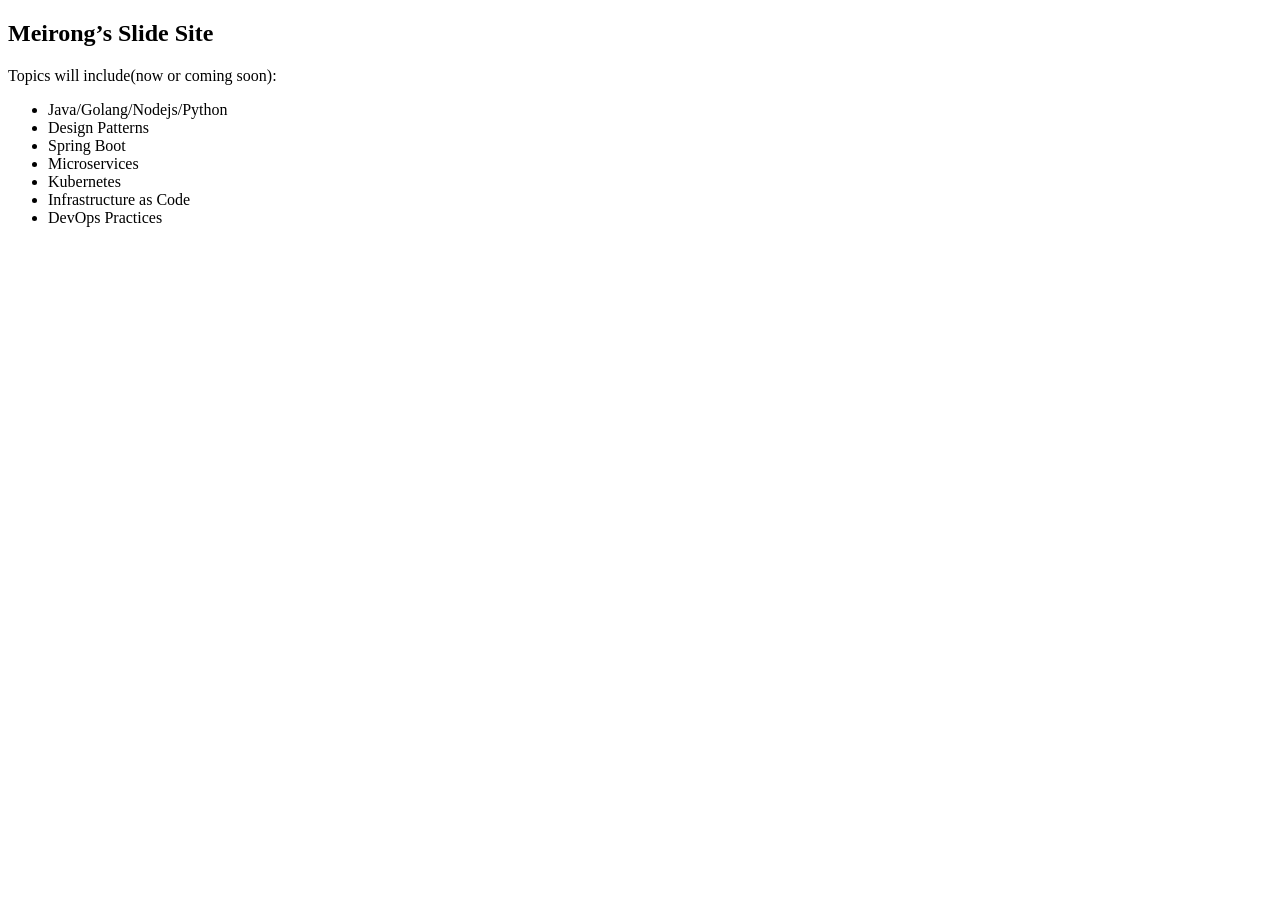
==== index.html @ 14a65030 "deploy: 3a149beeb062c53d55acaccb3f1c1f8829c39c90" ====
<!doctype html><html lang=en><head><meta name=generator content="Hugo 0.152.2"><meta charset=utf-8><title>Meirong's Presentation</title><meta name=apple-mobile-web-app-capable content="yes"><meta name=apple-mobile-web-app-status-bar-style content="black-translucent"><meta name=viewport content="width=device-width,initial-scale=1,maximum-scale=1,user-scalable=no"><link rel=stylesheet href=/slides/reveal-js/dist/reset.css><link rel=stylesheet href=/slides/reveal-js/dist/reveal.css><link rel=stylesheet href=/slides/reveal-js/dist/theme/black.css id=theme><link rel=stylesheet href=/slides/highlight-js/default.min.css></head><body><div class=reveal><div class=slides><section><h2 id=meirongs-slide-site>Meirong&rsquo;s Slide Site</h2><p>Topics will include(now or coming soon):</p><ul><li>Java/Golang/Nodejs/Python</li><li>Design Patterns</li><li>Spring Boot</li><li>Microservices</li><li>Kubernetes</li><li>Infrastructure as Code</li><li>DevOps Practices</li></ul></section></div></div><script type=text/javascript src=/slides/reveal-hugo/object-assign.js></script><script src=/slides/reveal-js/dist/reveal.js></script><script type=text/javascript src=/slides/reveal-js/plugin/markdown/markdown.js></script><script type=text/javascript src=/slides/reveal-js/plugin/highlight/highlight.js></script><script type=text/javascript src=/slides/reveal-js/plugin/zoom/zoom.js></script><script type=text/javascript src=/slides/reveal-js/plugin/notes/notes.js></script><script type=text/javascript>function camelize(e){return e&&Object.keys(e).forEach(function(t){newK=t.replace(/(_\w)/g,function(e){return e[1].toUpperCase()}),newK!=t&&(e[newK]=e[t],delete e[t])}),e}var revealHugoDefaults={center:!0,controls:!0,history:!0,progress:!0,transition:"slide"},revealHugoSiteParams={},revealHugoPageParams={},revealHugoPlugins={plugins:[RevealMarkdown,RevealHighlight,RevealZoom,RevealNotes]},options=Object.assign({},camelize(revealHugoDefaults),camelize(revealHugoSiteParams),camelize(revealHugoPageParams),camelize(revealHugoPlugins));Reveal.initialize(options)</script></body></html>
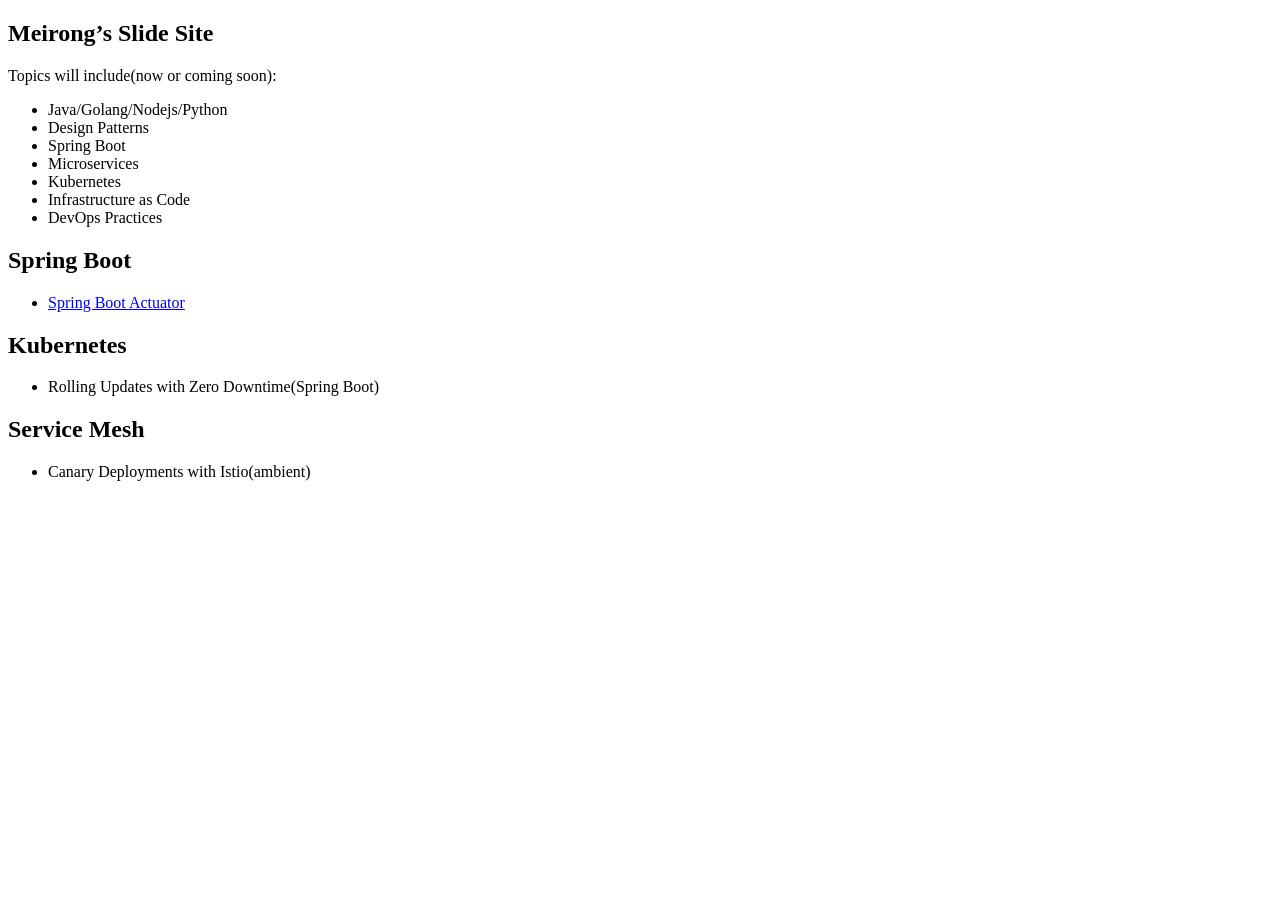
==== commit 355ed1a0: "deploy: c506363d65bd3c39cb523364bb13d4f388f273d8" ====
--- a/index.html
+++ b/index.html
@@ -1 +1 @@
-<!doctype html><html lang=en><head><meta name=generator content="Hugo 0.152.2"><meta charset=utf-8><title>Meirong's Presentation</title><meta name=apple-mobile-web-app-capable content="yes"><meta name=apple-mobile-web-app-status-bar-style content="black-translucent"><meta name=viewport content="width=device-width,initial-scale=1,maximum-scale=1,user-scalable=no"><link rel=stylesheet href=/slides/reveal-js/dist/reset.css><link rel=stylesheet href=/slides/reveal-js/dist/reveal.css><link rel=stylesheet href=/slides/reveal-js/dist/theme/black.css id=theme><link rel=stylesheet href=/slides/highlight-js/default.min.css></head><body><div class=reveal><div class=slides><section><h2 id=meirongs-slide-site>Meirong&rsquo;s Slide Site</h2><p>Topics will include(now or coming soon):</p><ul><li>Java/Golang/Nodejs/Python</li><li>Design Patterns</li><li>Spring Boot</li><li>Microservices</li><li>Kubernetes</li><li>Infrastructure as Code</li><li>DevOps Practices</li></ul></section></div></div><script type=text/javascript src=/slides/reveal-hugo/object-assign.js></script><script src=/slides/reveal-js/dist/reveal.js></script><script type=text/javascript src=/slides/reveal-js/plugin/markdown/markdown.js></script><script type=text/javascript src=/slides/reveal-js/plugin/highlight/highlight.js></script><script type=text/javascript src=/slides/reveal-js/plugin/zoom/zoom.js></script><script type=text/javascript src=/slides/reveal-js/plugin/notes/notes.js></script><script type=text/javascript>function camelize(e){return e&&Object.keys(e).forEach(function(t){newK=t.replace(/(_\w)/g,function(e){return e[1].toUpperCase()}),newK!=t&&(e[newK]=e[t],delete e[t])}),e}var revealHugoDefaults={center:!0,controls:!0,history:!0,progress:!0,transition:"slide"},revealHugoSiteParams={},revealHugoPageParams={},revealHugoPlugins={plugins:[RevealMarkdown,RevealHighlight,RevealZoom,RevealNotes]},options=Object.assign({},camelize(revealHugoDefaults),camelize(revealHugoSiteParams),camelize(revealHugoPageParams),camelize(revealHugoPlugins));Reveal.initialize(options)</script></body></html>+<!doctype html><html lang=en><head><meta name=generator content="Hugo 0.152.2"><meta charset=utf-8><title>Meirong's Presentation</title><meta name=apple-mobile-web-app-capable content="yes"><meta name=apple-mobile-web-app-status-bar-style content="black-translucent"><meta name=viewport content="width=device-width,initial-scale=1,maximum-scale=1,user-scalable=no"><link rel=stylesheet href=/slides/reveal-js/dist/reset.css><link rel=stylesheet href=/slides/reveal-js/dist/reveal.css><link rel=stylesheet href=/slides/reveal-js/dist/theme/black.css id=theme><link rel=stylesheet href=/slides/highlight-js/default.min.css></head><body><div class=reveal><div class=slides><section><h2 id=meirongs-slide-site>Meirong&rsquo;s Slide Site</h2><p>Topics will include(now or coming soon):</p><ul><li>Java/Golang/Nodejs/Python</li><li>Design Patterns</li><li>Spring Boot</li><li>Microservices</li><li>Kubernetes</li><li>Infrastructure as Code</li><li>DevOps Practices</li></ul></section><section><h2 id=spring-boot>Spring Boot</h2><ul><li><a href=/slides/springbootactuator/>Spring Boot Actuator</a></li></ul></section><section><h2 id=kubernetes>Kubernetes</h2><ul><li>Rolling Updates with Zero Downtime(Spring Boot)</li></ul></section><section><h2 id=service-mesh>Service Mesh</h2><ul><li>Canary Deployments with Istio(ambient)</li></ul></section></div></div><script type=text/javascript src=/slides/reveal-hugo/object-assign.js></script><script src=/slides/reveal-js/dist/reveal.js></script><script type=text/javascript src=/slides/reveal-js/plugin/markdown/markdown.js></script><script type=text/javascript src=/slides/reveal-js/plugin/highlight/highlight.js></script><script type=text/javascript src=/slides/reveal-js/plugin/zoom/zoom.js></script><script type=text/javascript src=/slides/reveal-js/plugin/notes/notes.js></script><script type=text/javascript>function camelize(e){return e&&Object.keys(e).forEach(function(t){newK=t.replace(/(_\w)/g,function(e){return e[1].toUpperCase()}),newK!=t&&(e[newK]=e[t],delete e[t])}),e}var revealHugoDefaults={center:!0,controls:!0,history:!0,progress:!0,transition:"slide"},revealHugoSiteParams={},revealHugoPageParams={},revealHugoPlugins={plugins:[RevealMarkdown,RevealHighlight,RevealZoom,RevealNotes]},options=Object.assign({},camelize(revealHugoDefaults),camelize(revealHugoSiteParams),camelize(revealHugoPageParams),camelize(revealHugoPlugins));Reveal.initialize(options)</script></body></html>
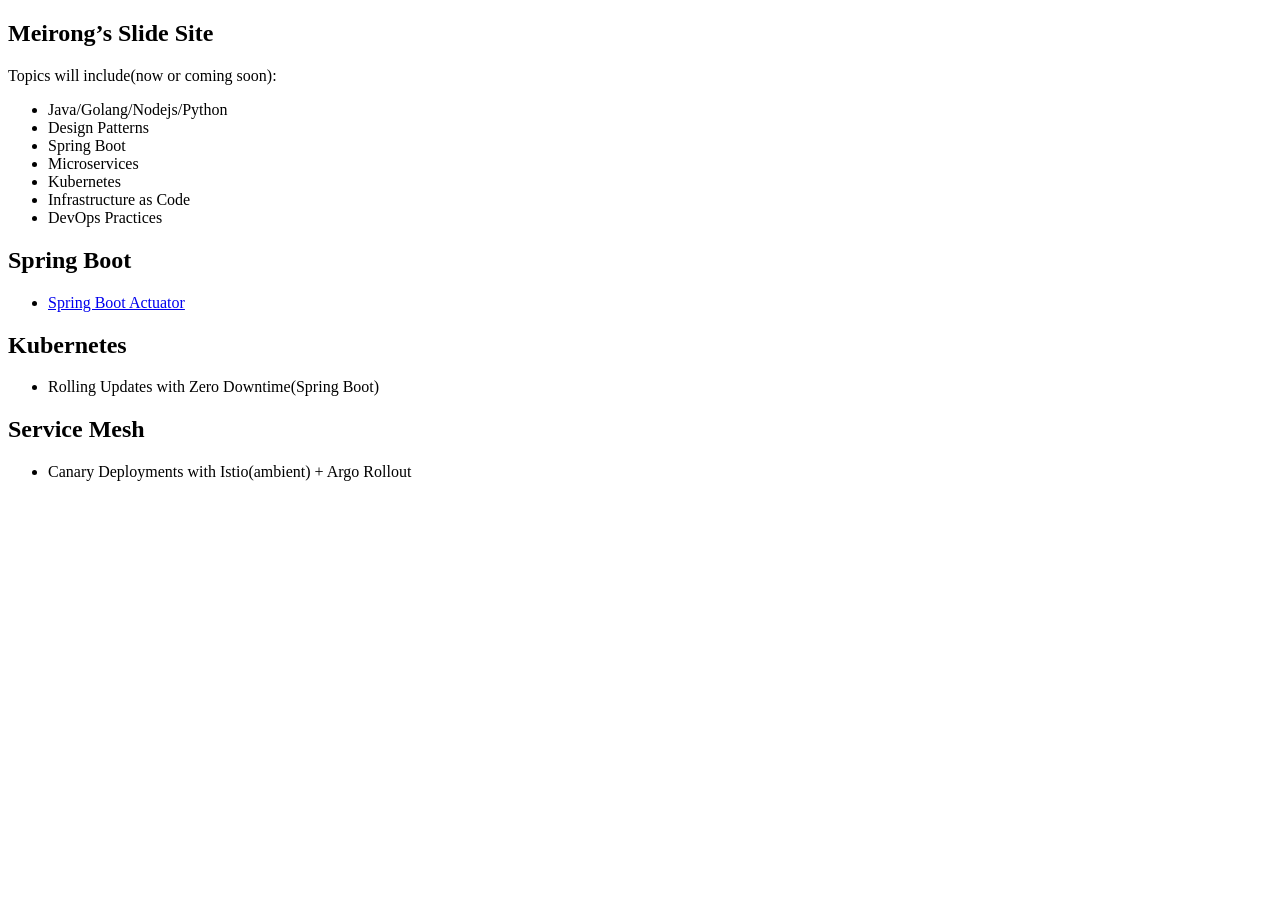
==== commit 1f484695: "deploy: 656b51c77eabe4c276274cfdbbd5e99d9f9706f8" ====
--- a/index.html
+++ b/index.html
@@ -1 +1 @@
-<!doctype html><html lang=en><head><meta name=generator content="Hugo 0.152.2"><meta charset=utf-8><title>Meirong's Presentation</title><meta name=apple-mobile-web-app-capable content="yes"><meta name=apple-mobile-web-app-status-bar-style content="black-translucent"><meta name=viewport content="width=device-width,initial-scale=1,maximum-scale=1,user-scalable=no"><link rel=stylesheet href=/slides/reveal-js/dist/reset.css><link rel=stylesheet href=/slides/reveal-js/dist/reveal.css><link rel=stylesheet href=/slides/reveal-js/dist/theme/black.css id=theme><link rel=stylesheet href=/slides/highlight-js/default.min.css></head><body><div class=reveal><div class=slides><section><h2 id=meirongs-slide-site>Meirong&rsquo;s Slide Site</h2><p>Topics will include(now or coming soon):</p><ul><li>Java/Golang/Nodejs/Python</li><li>Design Patterns</li><li>Spring Boot</li><li>Microservices</li><li>Kubernetes</li><li>Infrastructure as Code</li><li>DevOps Practices</li></ul></section><section><h2 id=spring-boot>Spring Boot</h2><ul><li><a href=/slides/springbootactuator/>Spring Boot Actuator</a></li></ul></section><section><h2 id=kubernetes>Kubernetes</h2><ul><li>Rolling Updates with Zero Downtime(Spring Boot)</li></ul></section><section><h2 id=service-mesh>Service Mesh</h2><ul><li>Canary Deployments with Istio(ambient)</li></ul></section></div></div><script type=text/javascript src=/slides/reveal-hugo/object-assign.js></script><script src=/slides/reveal-js/dist/reveal.js></script><script type=text/javascript src=/slides/reveal-js/plugin/markdown/markdown.js></script><script type=text/javascript src=/slides/reveal-js/plugin/highlight/highlight.js></script><script type=text/javascript src=/slides/reveal-js/plugin/zoom/zoom.js></script><script type=text/javascript src=/slides/reveal-js/plugin/notes/notes.js></script><script type=text/javascript>function camelize(e){return e&&Object.keys(e).forEach(function(t){newK=t.replace(/(_\w)/g,function(e){return e[1].toUpperCase()}),newK!=t&&(e[newK]=e[t],delete e[t])}),e}var revealHugoDefaults={center:!0,controls:!0,history:!0,progress:!0,transition:"slide"},revealHugoSiteParams={},revealHugoPageParams={},revealHugoPlugins={plugins:[RevealMarkdown,RevealHighlight,RevealZoom,RevealNotes]},options=Object.assign({},camelize(revealHugoDefaults),camelize(revealHugoSiteParams),camelize(revealHugoPageParams),camelize(revealHugoPlugins));Reveal.initialize(options)</script></body></html>+<!doctype html><html lang=en><head><meta name=generator content="Hugo 0.152.2"><meta charset=utf-8><title>Meirong's Presentation</title><meta name=apple-mobile-web-app-capable content="yes"><meta name=apple-mobile-web-app-status-bar-style content="black-translucent"><meta name=viewport content="width=device-width,initial-scale=1,maximum-scale=1,user-scalable=no"><link rel=stylesheet href=/slides/reveal-js/dist/reset.css><link rel=stylesheet href=/slides/reveal-js/dist/reveal.css><link rel=stylesheet href=/slides/reveal-js/dist/theme/black.css id=theme><link rel=stylesheet href=/slides/highlight-js/default.min.css></head><body><div class=reveal><div class=slides><section><h2 id=meirongs-slide-site>Meirong&rsquo;s Slide Site</h2><p>Topics will include(now or coming soon):</p><ul><li>Java/Golang/Nodejs/Python</li><li>Design Patterns</li><li>Spring Boot</li><li>Microservices</li><li>Kubernetes</li><li>Infrastructure as Code</li><li>DevOps Practices</li></ul></section><section><h2 id=spring-boot>Spring Boot</h2><ul><li><a href=/slides/springbootactuator/>Spring Boot Actuator</a></li></ul></section><section><h2 id=kubernetes>Kubernetes</h2><ul><li>Rolling Updates with Zero Downtime(Spring Boot)</li></ul></section><section><h2 id=service-mesh>Service Mesh</h2><ul><li>Canary Deployments with Istio(ambient) + Argo Rollout</li></ul></section></div></div><script type=text/javascript src=/slides/reveal-hugo/object-assign.js></script><script src=/slides/reveal-js/dist/reveal.js></script><script type=text/javascript src=/slides/reveal-js/plugin/markdown/markdown.js></script><script type=text/javascript src=/slides/reveal-js/plugin/highlight/highlight.js></script><script type=text/javascript src=/slides/reveal-js/plugin/zoom/zoom.js></script><script type=text/javascript src=/slides/reveal-js/plugin/notes/notes.js></script><script type=text/javascript>function camelize(e){return e&&Object.keys(e).forEach(function(t){newK=t.replace(/(_\w)/g,function(e){return e[1].toUpperCase()}),newK!=t&&(e[newK]=e[t],delete e[t])}),e}var revealHugoDefaults={center:!0,controls:!0,history:!0,progress:!0,transition:"slide"},revealHugoSiteParams={},revealHugoPageParams={},revealHugoPlugins={plugins:[RevealMarkdown,RevealHighlight,RevealZoom,RevealNotes]},options=Object.assign({},camelize(revealHugoDefaults),camelize(revealHugoSiteParams),camelize(revealHugoPageParams),camelize(revealHugoPlugins));Reveal.initialize(options)</script></body></html>
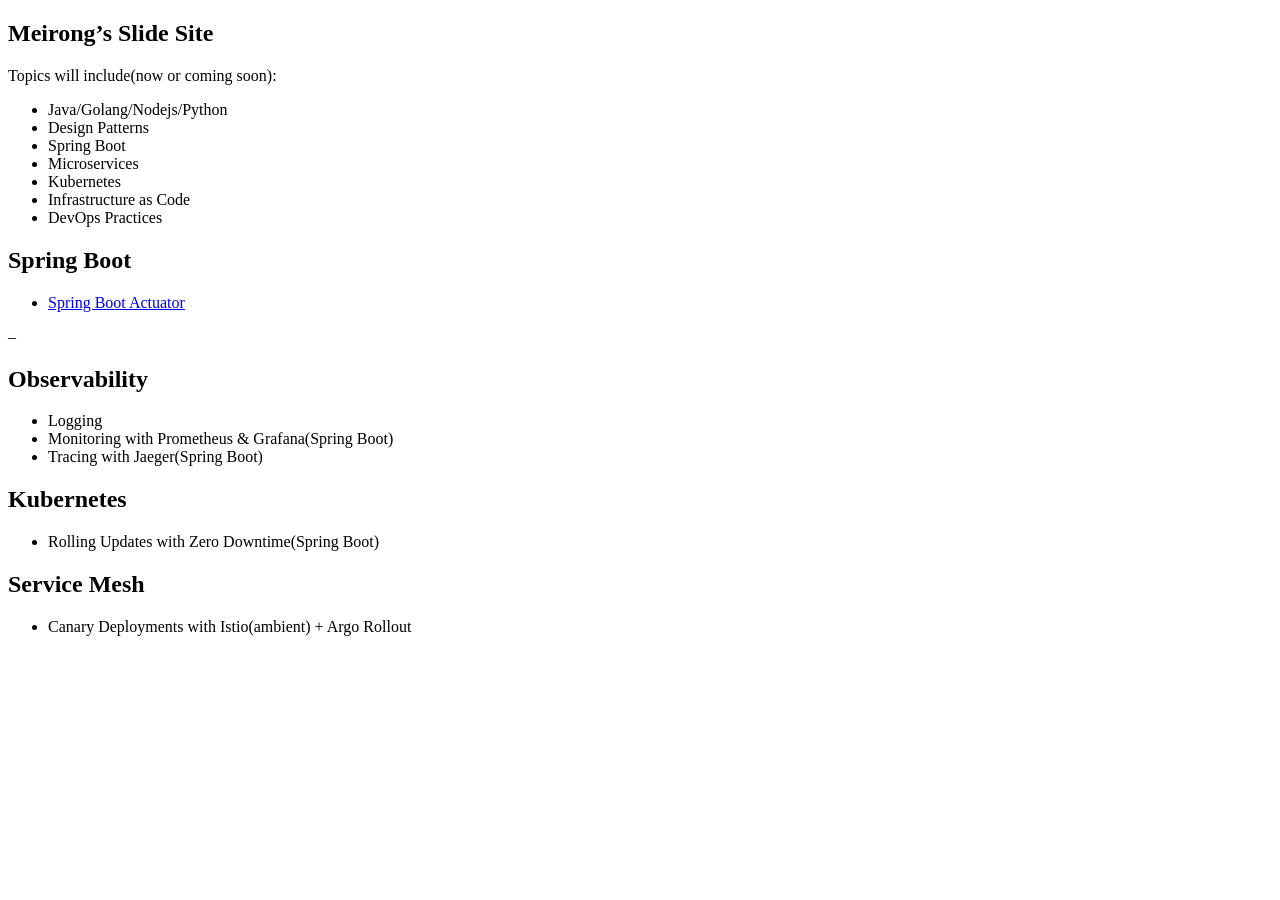
==== commit f4103a23: "deploy: af7775d6a5e722eb3f32ff51e91b3b2e30bde715" ====
--- a/index.html
+++ b/index.html
@@ -1 +1 @@
-<!doctype html><html lang=en><head><meta name=generator content="Hugo 0.152.2"><meta charset=utf-8><title>Meirong's Presentation</title><meta name=apple-mobile-web-app-capable content="yes"><meta name=apple-mobile-web-app-status-bar-style content="black-translucent"><meta name=viewport content="width=device-width,initial-scale=1,maximum-scale=1,user-scalable=no"><link rel=stylesheet href=/slides/reveal-js/dist/reset.css><link rel=stylesheet href=/slides/reveal-js/dist/reveal.css><link rel=stylesheet href=/slides/reveal-js/dist/theme/black.css id=theme><link rel=stylesheet href=/slides/highlight-js/default.min.css></head><body><div class=reveal><div class=slides><section><h2 id=meirongs-slide-site>Meirong&rsquo;s Slide Site</h2><p>Topics will include(now or coming soon):</p><ul><li>Java/Golang/Nodejs/Python</li><li>Design Patterns</li><li>Spring Boot</li><li>Microservices</li><li>Kubernetes</li><li>Infrastructure as Code</li><li>DevOps Practices</li></ul></section><section><h2 id=spring-boot>Spring Boot</h2><ul><li><a href=/slides/springbootactuator/>Spring Boot Actuator</a></li></ul></section><section><h2 id=kubernetes>Kubernetes</h2><ul><li>Rolling Updates with Zero Downtime(Spring Boot)</li></ul></section><section><h2 id=service-mesh>Service Mesh</h2><ul><li>Canary Deployments with Istio(ambient) + Argo Rollout</li></ul></section></div></div><script type=text/javascript src=/slides/reveal-hugo/object-assign.js></script><script src=/slides/reveal-js/dist/reveal.js></script><script type=text/javascript src=/slides/reveal-js/plugin/markdown/markdown.js></script><script type=text/javascript src=/slides/reveal-js/plugin/highlight/highlight.js></script><script type=text/javascript src=/slides/reveal-js/plugin/zoom/zoom.js></script><script type=text/javascript src=/slides/reveal-js/plugin/notes/notes.js></script><script type=text/javascript>function camelize(e){return e&&Object.keys(e).forEach(function(t){newK=t.replace(/(_\w)/g,function(e){return e[1].toUpperCase()}),newK!=t&&(e[newK]=e[t],delete e[t])}),e}var revealHugoDefaults={center:!0,controls:!0,history:!0,progress:!0,transition:"slide"},revealHugoSiteParams={},revealHugoPageParams={},revealHugoPlugins={plugins:[RevealMarkdown,RevealHighlight,RevealZoom,RevealNotes]},options=Object.assign({},camelize(revealHugoDefaults),camelize(revealHugoSiteParams),camelize(revealHugoPageParams),camelize(revealHugoPlugins));Reveal.initialize(options)</script></body></html>+<!doctype html><html lang=en><head><meta name=generator content="Hugo 0.152.2"><meta charset=utf-8><title>Meirong's Presentation</title><meta name=apple-mobile-web-app-capable content="yes"><meta name=apple-mobile-web-app-status-bar-style content="black-translucent"><meta name=viewport content="width=device-width,initial-scale=1,maximum-scale=1,user-scalable=no"><link rel=stylesheet href=/slides/reveal-js/dist/reset.css><link rel=stylesheet href=/slides/reveal-js/dist/reveal.css><link rel=stylesheet href=/slides/reveal-js/dist/theme/black.css id=theme><link rel=stylesheet href=/slides/highlight-js/default.min.css></head><body><div class=reveal><div class=slides><section><h2 id=meirongs-slide-site>Meirong&rsquo;s Slide Site</h2><p>Topics will include(now or coming soon):</p><ul><li>Java/Golang/Nodejs/Python</li><li>Design Patterns</li><li>Spring Boot</li><li>Microservices</li><li>Kubernetes</li><li>Infrastructure as Code</li><li>DevOps Practices</li></ul></section><section><h2 id=spring-boot>Spring Boot</h2><ul><li><a href=/slides/springbootactuator/>Spring Boot Actuator</a></li></ul><p>&ndash;</p><h2 id=observability>Observability</h2><ul><li>Logging</li><li>Monitoring with Prometheus & Grafana(Spring Boot)</li><li>Tracing with Jaeger(Spring Boot)</li></ul></section><section><h2 id=kubernetes>Kubernetes</h2><ul><li>Rolling Updates with Zero Downtime(Spring Boot)</li></ul></section><section><h2 id=service-mesh>Service Mesh</h2><ul><li>Canary Deployments with Istio(ambient) + Argo Rollout</li></ul></section></div></div><script type=text/javascript src=/slides/reveal-hugo/object-assign.js></script><script src=/slides/reveal-js/dist/reveal.js></script><script type=text/javascript src=/slides/reveal-js/plugin/markdown/markdown.js></script><script type=text/javascript src=/slides/reveal-js/plugin/highlight/highlight.js></script><script type=text/javascript src=/slides/reveal-js/plugin/zoom/zoom.js></script><script type=text/javascript src=/slides/reveal-js/plugin/notes/notes.js></script><script type=text/javascript>function camelize(e){return e&&Object.keys(e).forEach(function(t){newK=t.replace(/(_\w)/g,function(e){return e[1].toUpperCase()}),newK!=t&&(e[newK]=e[t],delete e[t])}),e}var revealHugoDefaults={center:!0,controls:!0,history:!0,progress:!0,transition:"slide"},revealHugoSiteParams={},revealHugoPageParams={},revealHugoPlugins={plugins:[RevealMarkdown,RevealHighlight,RevealZoom,RevealNotes]},options=Object.assign({},camelize(revealHugoDefaults),camelize(revealHugoSiteParams),camelize(revealHugoPageParams),camelize(revealHugoPlugins));Reveal.initialize(options)</script></body></html>
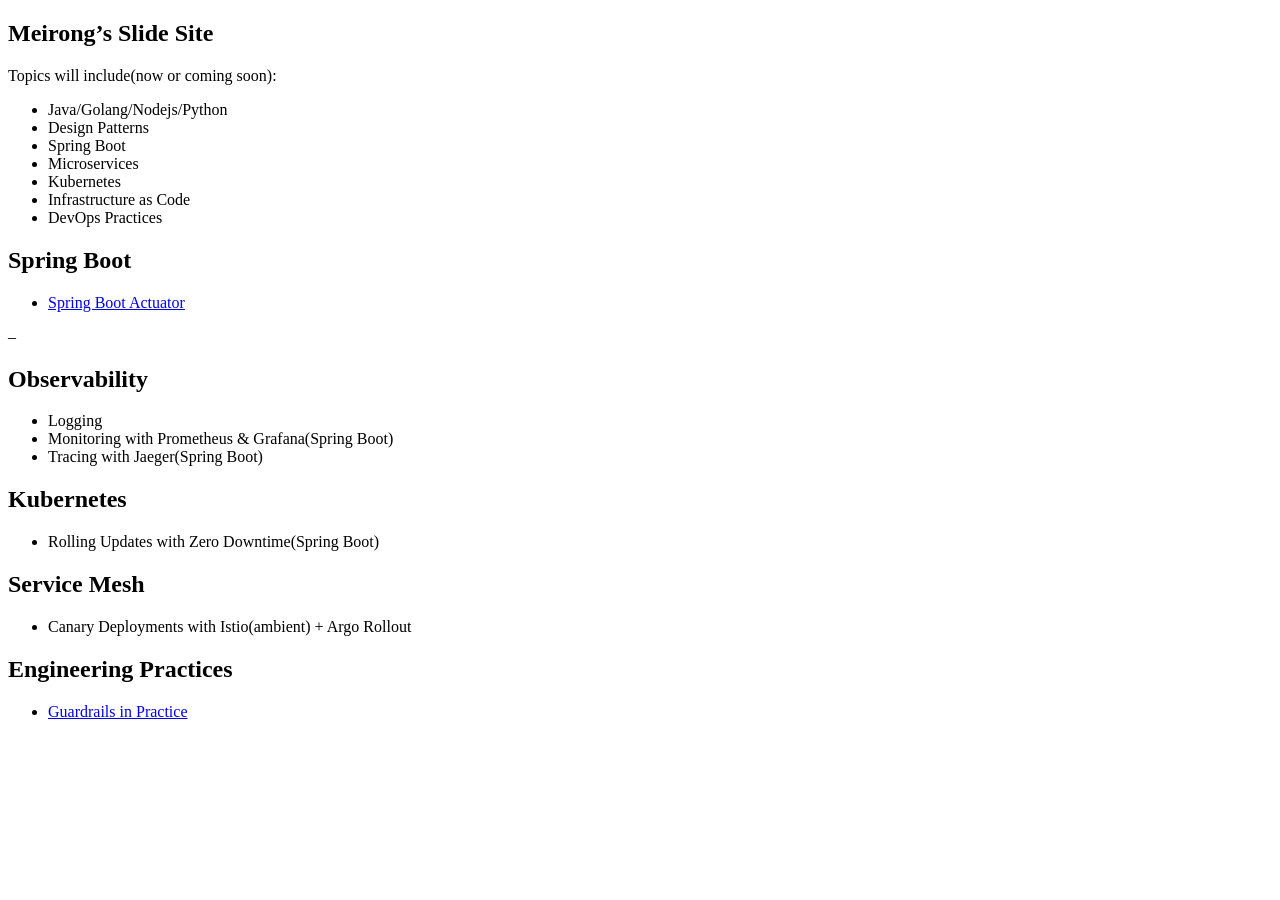
==== commit a41a799a: "deploy: a48c08a4a82ac16e5c9a4769cb6162e72090d9d8" ====
--- a/index.html
+++ b/index.html
@@ -1 +1 @@
-<!doctype html><html lang=en><head><meta name=generator content="Hugo 0.152.2"><meta charset=utf-8><title>Meirong's Presentation</title><meta name=apple-mobile-web-app-capable content="yes"><meta name=apple-mobile-web-app-status-bar-style content="black-translucent"><meta name=viewport content="width=device-width,initial-scale=1,maximum-scale=1,user-scalable=no"><link rel=stylesheet href=/slides/reveal-js/dist/reset.css><link rel=stylesheet href=/slides/reveal-js/dist/reveal.css><link rel=stylesheet href=/slides/reveal-js/dist/theme/black.css id=theme><link rel=stylesheet href=/slides/highlight-js/default.min.css></head><body><div class=reveal><div class=slides><section><h2 id=meirongs-slide-site>Meirong&rsquo;s Slide Site</h2><p>Topics will include(now or coming soon):</p><ul><li>Java/Golang/Nodejs/Python</li><li>Design Patterns</li><li>Spring Boot</li><li>Microservices</li><li>Kubernetes</li><li>Infrastructure as Code</li><li>DevOps Practices</li></ul></section><section><h2 id=spring-boot>Spring Boot</h2><ul><li><a href=/slides/springbootactuator/>Spring Boot Actuator</a></li></ul><p>&ndash;</p><h2 id=observability>Observability</h2><ul><li>Logging</li><li>Monitoring with Prometheus & Grafana(Spring Boot)</li><li>Tracing with Jaeger(Spring Boot)</li></ul></section><section><h2 id=kubernetes>Kubernetes</h2><ul><li>Rolling Updates with Zero Downtime(Spring Boot)</li></ul></section><section><h2 id=service-mesh>Service Mesh</h2><ul><li>Canary Deployments with Istio(ambient) + Argo Rollout</li></ul></section></div></div><script type=text/javascript src=/slides/reveal-hugo/object-assign.js></script><script src=/slides/reveal-js/dist/reveal.js></script><script type=text/javascript src=/slides/reveal-js/plugin/markdown/markdown.js></script><script type=text/javascript src=/slides/reveal-js/plugin/highlight/highlight.js></script><script type=text/javascript src=/slides/reveal-js/plugin/zoom/zoom.js></script><script type=text/javascript src=/slides/reveal-js/plugin/notes/notes.js></script><script type=text/javascript>function camelize(e){return e&&Object.keys(e).forEach(function(t){newK=t.replace(/(_\w)/g,function(e){return e[1].toUpperCase()}),newK!=t&&(e[newK]=e[t],delete e[t])}),e}var revealHugoDefaults={center:!0,controls:!0,history:!0,progress:!0,transition:"slide"},revealHugoSiteParams={},revealHugoPageParams={},revealHugoPlugins={plugins:[RevealMarkdown,RevealHighlight,RevealZoom,RevealNotes]},options=Object.assign({},camelize(revealHugoDefaults),camelize(revealHugoSiteParams),camelize(revealHugoPageParams),camelize(revealHugoPlugins));Reveal.initialize(options)</script></body></html>+<!doctype html><html lang=en><head><meta name=generator content="Hugo 0.162.1"><meta charset=utf-8><title>Meirong's Presentation</title><meta name=apple-mobile-web-app-capable content="yes"><meta name=apple-mobile-web-app-status-bar-style content="black-translucent"><meta name=viewport content="width=device-width,initial-scale=1,maximum-scale=1,user-scalable=no"><link rel=stylesheet href=/slides/reveal-js/dist/reset.css><link rel=stylesheet href=/slides/reveal-js/dist/reveal.css><link rel=stylesheet href=/slides/reveal-js/dist/theme/black.css id=theme><link rel=stylesheet href=/slides/highlight-js/default.min.css><link rel=stylesheet href=/slides/css/custom.css id=custom_css></head><body><div class=reveal><div class=slides><section><h2 id=meirongs-slide-site>Meirong&rsquo;s Slide Site</h2><p>Topics will include(now or coming soon):</p><ul><li>Java/Golang/Nodejs/Python</li><li>Design Patterns</li><li>Spring Boot</li><li>Microservices</li><li>Kubernetes</li><li>Infrastructure as Code</li><li>DevOps Practices</li></ul></section><section><h2 id=spring-boot>Spring Boot</h2><ul><li><a href=/slides/springbootactuator/>Spring Boot Actuator</a></li></ul><p>&ndash;</p><h2 id=observability>Observability</h2><ul><li>Logging</li><li>Monitoring with Prometheus & Grafana(Spring Boot)</li><li>Tracing with Jaeger(Spring Boot)</li></ul></section><section><h2 id=kubernetes>Kubernetes</h2><ul><li>Rolling Updates with Zero Downtime(Spring Boot)</li></ul></section><section><h2 id=service-mesh>Service Mesh</h2><ul><li>Canary Deployments with Istio(ambient) + Argo Rollout</li></ul></section><section><h2 id=engineering-practices>Engineering Practices</h2><ul><li><a href=/slides/guardrails/>Guardrails in Practice</a></li></ul></section></div></div><script type=text/javascript src=/slides/reveal-hugo/object-assign.js></script><script src=/slides/reveal-js/dist/reveal.js></script><script type=text/javascript src=/slides/reveal-js/plugin/markdown/markdown.js></script><script type=text/javascript src=/slides/reveal-js/plugin/highlight/highlight.js></script><script type=text/javascript src=/slides/reveal-js/plugin/zoom/zoom.js></script><script type=text/javascript src=/slides/reveal-js/plugin/notes/notes.js></script><script type=text/javascript>function camelize(e){return e&&Object.keys(e).forEach(function(t){newK=t.replace(/(_\w)/g,function(e){return e[1].toUpperCase()}),newK!=t&&(e[newK]=e[t],delete e[t])}),e}var revealHugoDefaults={center:!0,controls:!0,history:!0,progress:!0,transition:"slide"},revealHugoSiteParams={custom_css:"css/custom.css"},revealHugoPageParams={},revealHugoPlugins={plugins:[RevealMarkdown,RevealHighlight,RevealZoom,RevealNotes]},options=Object.assign({},camelize(revealHugoDefaults),camelize(revealHugoSiteParams),camelize(revealHugoPageParams),camelize(revealHugoPlugins));Reveal.initialize(options)</script></body></html>
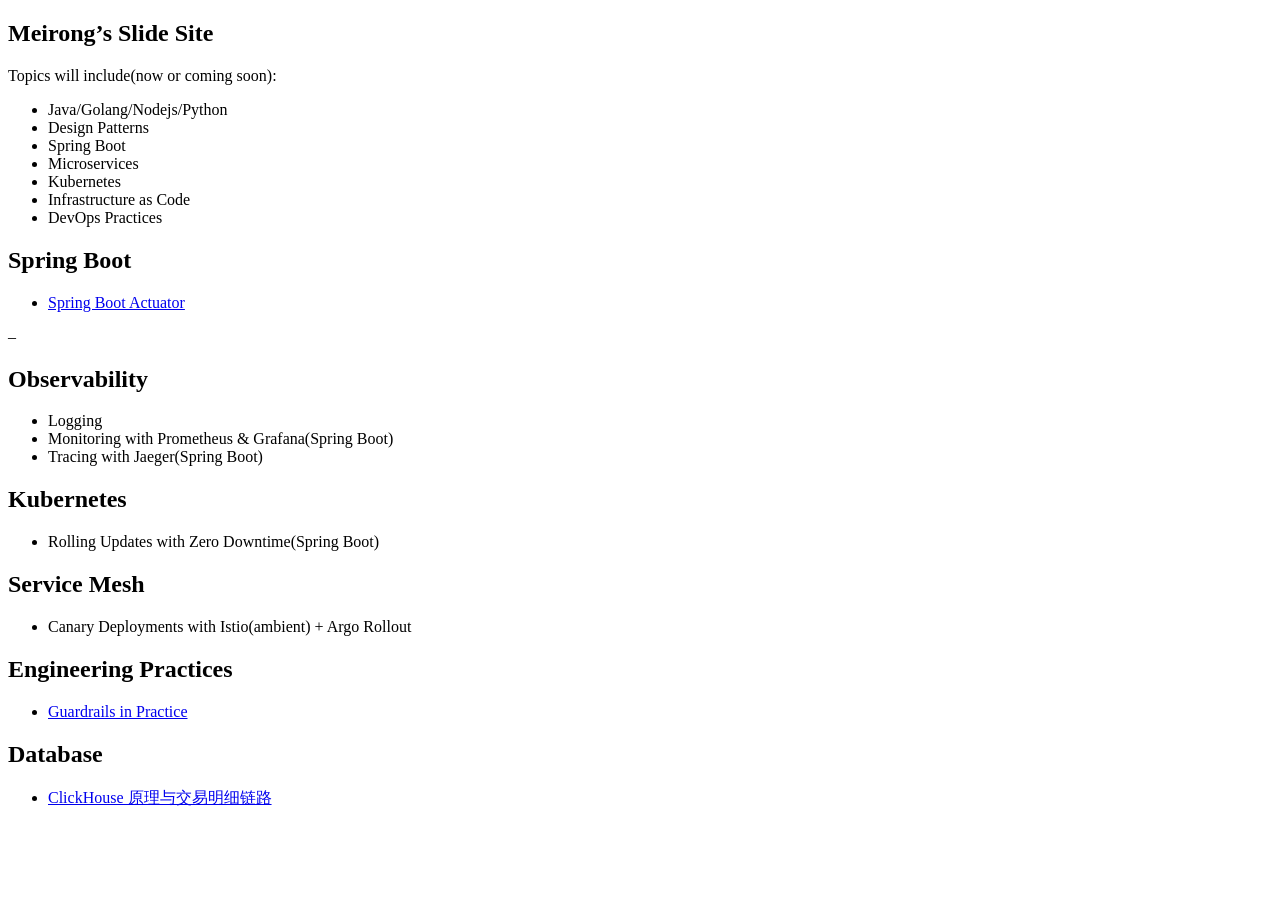
==== commit 656f72b7: "deploy: 41d3b0c30cf857725298add0b92b64145b97f2f6" ====
--- a/index.html
+++ b/index.html
@@ -1 +1 @@
-<!doctype html><html lang=en><head><meta name=generator content="Hugo 0.162.1"><meta charset=utf-8><title>Meirong's Presentation</title><meta name=apple-mobile-web-app-capable content="yes"><meta name=apple-mobile-web-app-status-bar-style content="black-translucent"><meta name=viewport content="width=device-width,initial-scale=1,maximum-scale=1,user-scalable=no"><link rel=stylesheet href=/slides/reveal-js/dist/reset.css><link rel=stylesheet href=/slides/reveal-js/dist/reveal.css><link rel=stylesheet href=/slides/reveal-js/dist/theme/black.css id=theme><link rel=stylesheet href=/slides/highlight-js/default.min.css><link rel=stylesheet href=/slides/css/custom.css id=custom_css></head><body><div class=reveal><div class=slides><section><h2 id=meirongs-slide-site>Meirong&rsquo;s Slide Site</h2><p>Topics will include(now or coming soon):</p><ul><li>Java/Golang/Nodejs/Python</li><li>Design Patterns</li><li>Spring Boot</li><li>Microservices</li><li>Kubernetes</li><li>Infrastructure as Code</li><li>DevOps Practices</li></ul></section><section><h2 id=spring-boot>Spring Boot</h2><ul><li><a href=/slides/springbootactuator/>Spring Boot Actuator</a></li></ul><p>&ndash;</p><h2 id=observability>Observability</h2><ul><li>Logging</li><li>Monitoring with Prometheus & Grafana(Spring Boot)</li><li>Tracing with Jaeger(Spring Boot)</li></ul></section><section><h2 id=kubernetes>Kubernetes</h2><ul><li>Rolling Updates with Zero Downtime(Spring Boot)</li></ul></section><section><h2 id=service-mesh>Service Mesh</h2><ul><li>Canary Deployments with Istio(ambient) + Argo Rollout</li></ul></section><section><h2 id=engineering-practices>Engineering Practices</h2><ul><li><a href=/slides/guardrails/>Guardrails in Practice</a></li></ul></section></div></div><script type=text/javascript src=/slides/reveal-hugo/object-assign.js></script><script src=/slides/reveal-js/dist/reveal.js></script><script type=text/javascript src=/slides/reveal-js/plugin/markdown/markdown.js></script><script type=text/javascript src=/slides/reveal-js/plugin/highlight/highlight.js></script><script type=text/javascript src=/slides/reveal-js/plugin/zoom/zoom.js></script><script type=text/javascript src=/slides/reveal-js/plugin/notes/notes.js></script><script type=text/javascript>function camelize(e){return e&&Object.keys(e).forEach(function(t){newK=t.replace(/(_\w)/g,function(e){return e[1].toUpperCase()}),newK!=t&&(e[newK]=e[t],delete e[t])}),e}var revealHugoDefaults={center:!0,controls:!0,history:!0,progress:!0,transition:"slide"},revealHugoSiteParams={custom_css:"css/custom.css"},revealHugoPageParams={},revealHugoPlugins={plugins:[RevealMarkdown,RevealHighlight,RevealZoom,RevealNotes]},options=Object.assign({},camelize(revealHugoDefaults),camelize(revealHugoSiteParams),camelize(revealHugoPageParams),camelize(revealHugoPlugins));Reveal.initialize(options)</script></body></html>+<!doctype html><html lang=en><head><meta charset=utf-8><title>Meirong's Presentation</title><meta name=apple-mobile-web-app-capable content="yes"><meta name=apple-mobile-web-app-status-bar-style content="black-translucent"><meta name=viewport content="width=device-width,initial-scale=1,maximum-scale=1,user-scalable=no"><link rel=stylesheet href=/slides/reveal-js/dist/reset.css><link rel=stylesheet href=/slides/reveal-js/dist/reveal.css><link rel=stylesheet href=/slides/reveal-js/dist/theme/black.css id=theme><link rel=stylesheet href=/slides/highlight-js/default.min.css><link rel=stylesheet href=/slides/css/custom.css id=custom_css><meta name=generator content="Hugo 0.168.0"></head><body><div class=reveal><div class=slides><section><h2 id=meirongs-slide-site>Meirong&rsquo;s Slide Site</h2><p>Topics will include(now or coming soon):</p><ul><li>Java/Golang/Nodejs/Python</li><li>Design Patterns</li><li>Spring Boot</li><li>Microservices</li><li>Kubernetes</li><li>Infrastructure as Code</li><li>DevOps Practices</li></ul></section><section><h2 id=spring-boot>Spring Boot</h2><ul><li><a href=/slides/springbootactuator/>Spring Boot Actuator</a></li></ul><p>&ndash;</p><h2 id=observability>Observability</h2><ul><li>Logging</li><li>Monitoring with Prometheus & Grafana(Spring Boot)</li><li>Tracing with Jaeger(Spring Boot)</li></ul></section><section><h2 id=kubernetes>Kubernetes</h2><ul><li>Rolling Updates with Zero Downtime(Spring Boot)</li></ul></section><section><h2 id=service-mesh>Service Mesh</h2><ul><li>Canary Deployments with Istio(ambient) + Argo Rollout</li></ul></section><section><h2 id=engineering-practices>Engineering Practices</h2><ul><li><a href=/slides/guardrails/>Guardrails in Practice</a></li></ul></section><section><h2 id=database>Database</h2><ul><li><a href=/slides/clickhouse/>ClickHouse 原理与交易明细链路</a></li></ul></section></div></div><script type=text/javascript src=/slides/reveal-hugo/object-assign.js></script><script src=/slides/reveal-js/dist/reveal.js></script><script type=text/javascript src=/slides/reveal-js/plugin/markdown/markdown.js></script><script type=text/javascript src=/slides/reveal-js/plugin/highlight/highlight.js></script><script type=text/javascript src=/slides/reveal-js/plugin/zoom/zoom.js></script><script type=text/javascript src=/slides/reveal-js/plugin/notes/notes.js></script><script type=text/javascript>function camelize(e){return e&&Object.keys(e).forEach(function(t){newK=t.replace(/(_\w)/g,function(e){return e[1].toUpperCase()}),newK!=t&&(e[newK]=e[t],delete e[t])}),e}var revealHugoDefaults={center:!0,controls:!0,history:!0,progress:!0,transition:"slide"},revealHugoSiteParams={custom_css:"css/custom.css"},revealHugoPageParams={},revealHugoPlugins={plugins:[RevealMarkdown,RevealHighlight,RevealZoom,RevealNotes]},options=Object.assign({},camelize(revealHugoDefaults),camelize(revealHugoSiteParams),camelize(revealHugoPageParams),camelize(revealHugoPlugins));Reveal.initialize(options)</script></body></html>
